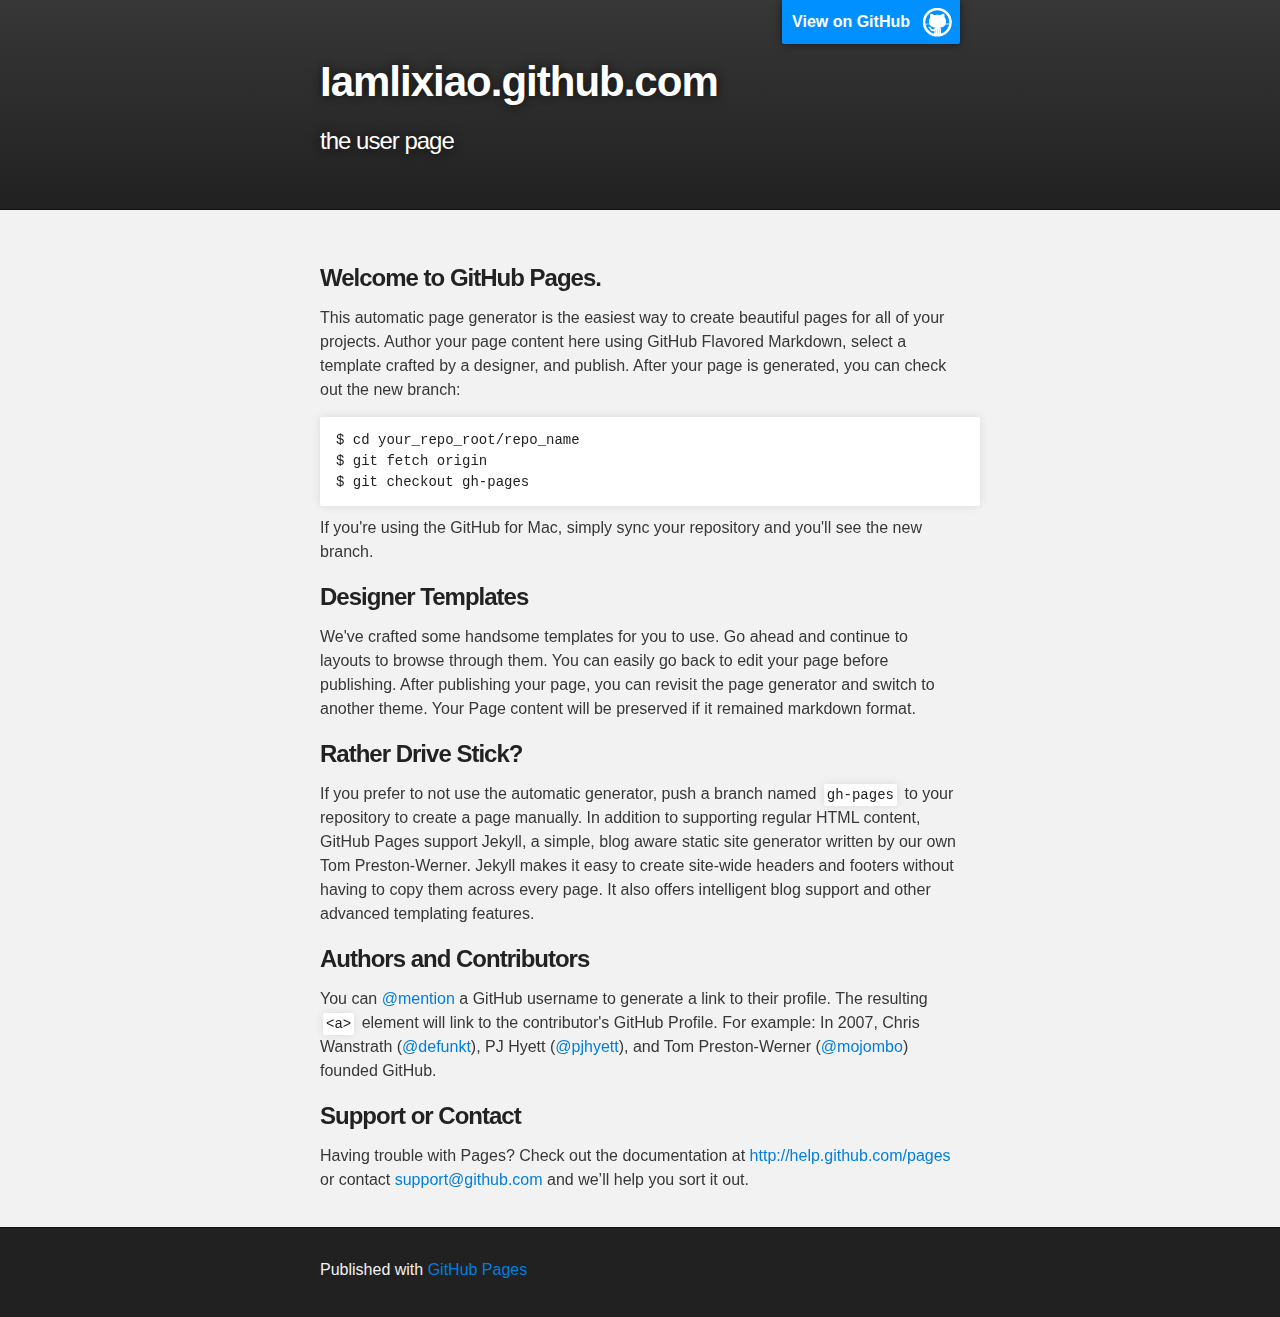
==== index.html @ 7a402d65 "Replace master branch with page content via GitHub" ====
<!DOCTYPE html>
<html>

  <head>
    <meta charset='utf-8' />
    <meta http-equiv="X-UA-Compatible" content="chrome=1" />
    <meta name="description" content="Iamlixiao.github.com : the user page" />

    <link rel="stylesheet" type="text/css" media="screen" href="stylesheets/stylesheet.css">

    <title>Iamlixiao.github.com</title>
  </head>

  <body>

    <!-- HEADER -->
    <div id="header_wrap" class="outer">
        <header class="inner">
          <a id="forkme_banner" href="https://github.com/iamlixiao">View on GitHub</a>

          <h1 id="project_title">Iamlixiao.github.com</h1>
          <h2 id="project_tagline">the user page</h2>

        </header>
    </div>

    <!-- MAIN CONTENT -->
    <div id="main_content_wrap" class="outer">
      <section id="main_content" class="inner">
        <h3>Welcome to GitHub Pages.</h3>

<p>This automatic page generator is the easiest way to create beautiful pages for all of your projects. Author your page content here using GitHub Flavored Markdown, select a template crafted by a designer, and publish. After your page is generated, you can check out the new branch:</p>

<pre><code>$ cd your_repo_root/repo_name
$ git fetch origin
$ git checkout gh-pages
</code></pre>

<p>If you're using the GitHub for Mac, simply sync your repository and you'll see the new branch.</p>

<h3>Designer Templates</h3>

<p>We've crafted some handsome templates for you to use. Go ahead and continue to layouts to browse through them. You can easily go back to edit your page before publishing. After publishing your page, you can revisit the page generator and switch to another theme. Your Page content will be preserved if it remained markdown format.</p>

<h3>Rather Drive Stick?</h3>

<p>If you prefer to not use the automatic generator, push a branch named <code>gh-pages</code> to your repository to create a page manually. In addition to supporting regular HTML content, GitHub Pages support Jekyll, a simple, blog aware static site generator written by our own Tom Preston-Werner. Jekyll makes it easy to create site-wide headers and footers without having to copy them across every page. It also offers intelligent blog support and other advanced templating features.</p>

<h3>Authors and Contributors</h3>

<p>You can <a href="https://github.com/blog/821" class="user-mention">@mention</a> a GitHub username to generate a link to their profile. The resulting <code>&lt;a&gt;</code> element will link to the contributor's GitHub Profile. For example: In 2007, Chris Wanstrath (<a href="https://github.com/defunkt" class="user-mention">@defunkt</a>), PJ Hyett (<a href="https://github.com/pjhyett" class="user-mention">@pjhyett</a>), and Tom Preston-Werner (<a href="https://github.com/mojombo" class="user-mention">@mojombo</a>) founded GitHub.</p>

<h3>Support or Contact</h3>

<p>Having trouble with Pages? Check out the documentation at <a href="http://help.github.com/pages">http://help.github.com/pages</a> or contact <a href="mailto:support@github.com">support@github.com</a> and we’ll help you sort it out.</p>
      </section>
    </div>

    <!-- FOOTER  -->
    <div id="footer_wrap" class="outer">
      <footer class="inner">
        <p>Published with <a href="http://pages.github.com">GitHub Pages</a></p>
      </footer>
    </div>

    

  </body>
</html>
---- stylesheets/stylesheet.css ----
/*******************************************************************************
Slate Theme for Github Pages
by Jason Costello, @jsncostello
*******************************************************************************/

@import url(pygment_trac.css);

/*******************************************************************************
MeyerWeb Reset
*******************************************************************************/

html, body, div, span, applet, object, iframe,
h1, h2, h3, h4, h5, h6, p, blockquote, pre,
a, abbr, acronym, address, big, cite, code,
del, dfn, em, img, ins, kbd, q, s, samp,
small, strike, strong, sub, sup, tt, var,
b, u, i, center,
dl, dt, dd, ol, ul, li,
fieldset, form, label, legend,
table, caption, tbody, tfoot, thead, tr, th, td,
article, aside, canvas, details, embed,
figure, figcaption, footer, header, hgroup,
menu, nav, output, ruby, section, summary,
time, mark, audio, video {
  margin: 0;
  padding: 0;
  border: 0;
  font: inherit;
  vertical-align: baseline;
}

/* HTML5 display-role reset for older browsers */
article, aside, details, figcaption, figure,
footer, header, hgroup, menu, nav, section {
  display: block;
}

ol, ul {
  list-style: none;
}

blockquote, q {
}

table {
  border-collapse: collapse;
  border-spacing: 0;
}

a:focus {
  outline: none;
}

/*******************************************************************************
Theme Styles
*******************************************************************************/

body {
  box-sizing: border-box;
  color:#373737;
  background: #212121;
  font-size: 16px;
  font-family: 'Myriad Pro', Calibri, Helvetica, Arial, sans-serif;
  line-height: 1.5;
  -webkit-font-smoothing: antialiased;
}

h1, h2, h3, h4, h5, h6 {
  margin: 10px 0;
  font-weight: 700;
  color:#222222;
  font-family: 'Lucida Grande', 'Calibri', Helvetica, Arial, sans-serif;
  letter-spacing: -1px;
}

h1 {
  font-size: 36px;
  font-weight: 700;
}

h2 {
  padding-bottom: 10px;
  font-size: 32px;
  background: url('../images/bg_hr.png') repeat-x bottom;
}

h3 {
  font-size: 24px;
}

h4 {
  font-size: 21px;
}

h5 {
  font-size: 18px;
}

h6 {
  font-size: 16px;
}

p {
  margin: 10px 0 15px 0;
}

footer p {
  color: #f2f2f2;
}

a {
  text-decoration: none;
  color: #007edf;
  text-shadow: none;

  transition: color 0.5s ease;
  transition: text-shadow 0.5s ease;
  -webkit-transition: color 0.5s ease;
  -webkit-transition: text-shadow 0.5s ease;
  -moz-transition: color 0.5s ease;
  -moz-transition: text-shadow 0.5s ease;
  -o-transition: color 0.5s ease;
  -o-transition: text-shadow 0.5s ease;
  -ms-transition: color 0.5s ease;
  -ms-transition: text-shadow 0.5s ease;
}

#main_content a:hover {
  color: #0069ba;
  text-shadow: #0090ff 0px 0px 2px;
}

footer a:hover {
  color: #43adff;
  text-shadow: #0090ff 0px 0px 2px;
}

em {
  font-style: italic;
}

strong {
  font-weight: bold;
}

img {
  position: relative;
  margin: 0 auto;
  max-width: 739px;
  padding: 5px;
  margin: 10px 0 10px 0;
  border: 1px solid #ebebeb;

  box-shadow: 0 0 5px #ebebeb;
  -webkit-box-shadow: 0 0 5px #ebebeb;
  -moz-box-shadow: 0 0 5px #ebebeb;
  -o-box-shadow: 0 0 5px #ebebeb;
  -ms-box-shadow: 0 0 5px #ebebeb;
}

pre, code {
  width: 100%;
  color: #222;
  background-color: #fff;

  font-family: Monaco, "Bitstream Vera Sans Mono", "Lucida Console", Terminal, monospace;
  font-size: 14px;

  border-radius: 2px;
  -moz-border-radius: 2px;
  -webkit-border-radius: 2px;



}

pre {
  width: 100%;
  padding: 10px;
  box-shadow: 0 0 10px rgba(0,0,0,.1);
  overflow: auto;
}

code {
  padding: 3px;
  margin: 0 3px;
  box-shadow: 0 0 10px rgba(0,0,0,.1);
}

pre code {
  display: block;
  box-shadow: none;
}

blockquote {
  color: #666;
  margin-bottom: 20px;
  padding: 0 0 0 20px;
  border-left: 3px solid #bbb;
}

ul, ol, dl {
  margin-bottom: 15px
}

ul li {
  list-style: inside;
  padding-left: 20px;
}

ol li {
  list-style: decimal inside;
  padding-left: 20px;
}

dl dt {
  font-weight: bold;
}

dl dd {
  padding-left: 20px;
  font-style: italic;
}

dl p {
  padding-left: 20px;
  font-style: italic;
}

hr {
  height: 1px;
  margin-bottom: 5px;
  border: none;
  background: url('../images/bg_hr.png') repeat-x center;
}

table {
  border: 1px solid #373737;
  margin-bottom: 20px;
  text-align: left;
 }

th {
  font-family: 'Lucida Grande', 'Helvetica Neue', Helvetica, Arial, sans-serif;
  padding: 10px;
  background: #373737;
  color: #fff;
 }

td {
  padding: 10px;
  border: 1px solid #373737;
 }

form {
  background: #f2f2f2;
  padding: 20px;
}

img {
  width: 100%;
  max-width: 100%;
}

/*******************************************************************************
Full-Width Styles
*******************************************************************************/

.outer {
  width: 100%;
}

.inner {
  position: relative;
  max-width: 640px;
  padding: 20px 10px;
  margin: 0 auto;
}

#forkme_banner {
  display: block;
  position: absolute;
  top:0;
  right: 10px;
  z-index: 10;
  padding: 10px 50px 10px 10px;
  color: #fff;
  background: url('../images/blacktocat.png') #0090ff no-repeat 95% 50%;
  font-weight: 700;
  box-shadow: 0 0 10px rgba(0,0,0,.5);
  border-bottom-left-radius: 2px;
  border-bottom-right-radius: 2px;
}

#header_wrap {
  background: #212121;
  background: -moz-linear-gradient(top, #373737, #212121);
  background: -webkit-linear-gradient(top, #373737, #212121);
  background: -ms-linear-gradient(top, #373737, #212121);
  background: -o-linear-gradient(top, #373737, #212121);
  background: linear-gradient(top, #373737, #212121);
}

#header_wrap .inner {
  padding: 50px 10px 30px 10px;
}

#project_title {
  margin: 0;
  color: #fff;
  font-size: 42px;
  font-weight: 700;
  text-shadow: #111 0px 0px 10px;
}

#project_tagline {
  color: #fff;
  font-size: 24px;
  font-weight: 300;
  background: none;
  text-shadow: #111 0px 0px 10px;
}

#downloads {
  position: absolute;
  width: 210px;
  z-index: 10;
  bottom: -40px;
  right: 0;
  height: 70px;
  background: url('../images/icon_download.png') no-repeat 0% 90%;
}

.zip_download_link {
  display: block;
  float: right;
  width: 90px;
  height:70px;
  text-indent: -5000px;
  overflow: hidden;
  background: url(../images/sprite_download.png) no-repeat bottom left;
}

.tar_download_link {
  display: block;
  float: right;
  width: 90px;
  height:70px;
  text-indent: -5000px;
  overflow: hidden;
  background: url(../images/sprite_download.png) no-repeat bottom right;
  margin-left: 10px;
}

.zip_download_link:hover {
  background: url(../images/sprite_download.png) no-repeat top left;
}

.tar_download_link:hover {
  background: url(../images/sprite_download.png) no-repeat top right;
}

#main_content_wrap {
  background: #f2f2f2;
  border-top: 1px solid #111;
  border-bottom: 1px solid #111;
}

#main_content {
  padding-top: 40px;
}

#footer_wrap {
  background: #212121;
}



/*******************************************************************************
Small Device Styles
*******************************************************************************/

@media screen and (max-width: 480px) {
  body {
    font-size:14px;
  }

  #downloads {
    display: none;
  }

  .inner {
    min-width: 320px;
    max-width: 480px;
  }

  #project_title {
  font-size: 32px;
  }

  h1 {
    font-size: 28px;
  }

  h2 {
    font-size: 24px;
  }

  h3 {
    font-size: 21px;
  }

  h4 {
    font-size: 18px;
  }

  h5 {
    font-size: 14px;
  }

  h6 {
    font-size: 12px;
  }

  code, pre {
    min-width: 320px;
    max-width: 480px;
    font-size: 11px;
  }

}
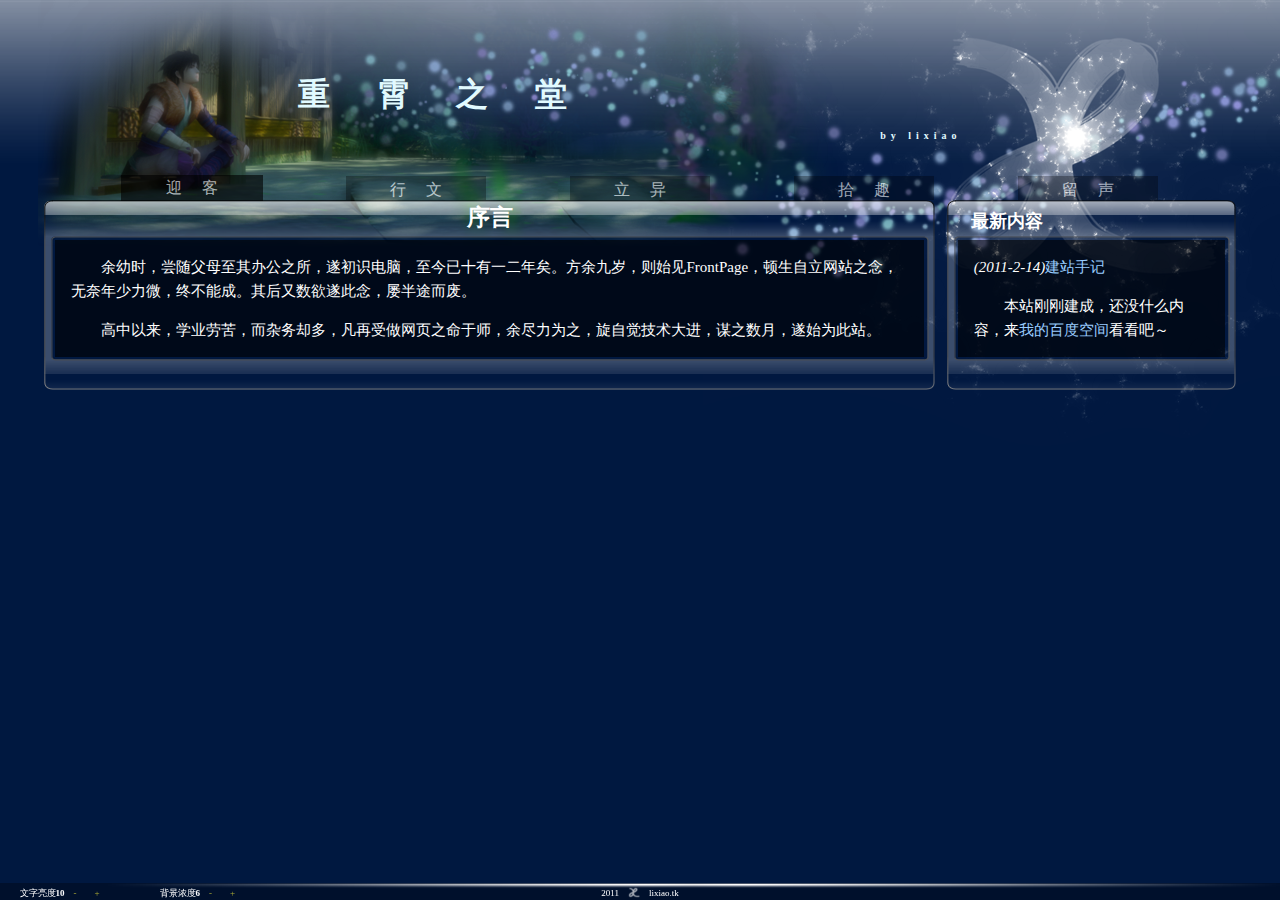
==== commit 84e6b30d: "将i.htm改为index.html以显示主页" ====
--- a/index.html
+++ b/index.html
@@ -1,69 +1,54 @@
-<!DOCTYPE html>
-<html>
-
+﻿<!DOCTYPE html PUBLIC "-//W3C//DTD XHTML 1.0 Transitional//EN" "http://www.w3.org/TR/xhtml1/DTD/xhtml1-transitional.dtd">
+<html xmlns="http://www.w3.org/1999/xhtml">
   <head>
-    <meta charset='utf-8' />
-    <meta http-equiv="X-UA-Compatible" content="chrome=1" />
-    <meta name="description" content="Iamlixiao.github.com : the user page" />
-
-    <link rel="stylesheet" type="text/css" media="screen" href="stylesheets/stylesheet.css">
-
-    <title>Iamlixiao.github.com</title>
+    <title>重霄之堂——迎客</title>
+    <meta http-equiv="Content-Type" content="text/html; charset=utf-8" />
+    <link rel="stylesheet" type="text/css" href="../c/a.css" />
+    <link rel="icon" type="image/png" href="../i/s.png" />
+    <script type="text/javascript" src="../j/a.js"></script>
   </head>
-
-  <body>
-
-    <!-- HEADER -->
-    <div id="header_wrap" class="outer">
-        <header class="inner">
-          <a id="forkme_banner" href="https://github.com/iamlixiao">View on GitHub</a>
-
-          <h1 id="project_title">Iamlixiao.github.com</h1>
-          <h2 id="project_tagline">the user page</h2>
-
-        </header>
+  <body onload="l()">
+    <div id="a">
+      <div id="b">
+	<div id="h">
+	  <div>
+	  重霄之堂
+	  </div>
+	  <span>
+	  by lixiao
+	  </span>
+	  <table id="cm" onmouseover="ib(0,0)" onmouseout="ib(0,1)">
+	    <tr>
+		  <td class="c1"></td><td class="c3"><a href="../yk/i.htm">迎客</a></td>
+		  <td class="c1"></td><td class="c2"><a href="../xw/i.htm" onmouseover="ib(1,0)" onmouseout="ib(1,1)" onclick="this.parentNode.className='c3'">行文</a></td>
+		  <td class="c1"></td><td class="c2"><a href="../ly/i.htm" onmouseover="ib(2,0)" onmouseout="ib(2,1)" onclick="this.parentNode.className='c3'">立异</a></td>
+		  <td class="c1"></td><td class="c2"><a href="../sq/i.htm" onmouseover="ib(3,0)" onmouseout="ib(3,1)" onclick="this.parentNode.className='c3'">拾趣</a></td>
+		  <td class="c1"></td><td class="c2"><a href="../ls/i.htm" onmouseover="ib(4,0)" onmouseout="ib(4,1)" onclick="this.parentNode.className='c3'">留声</a></td>
+		  <td class="c1"></td>
+	    </tr>
+	  </table>
+	</div>
+	<div id="t">
+	  <div style="width:75%;_width:567px;">
+	  <table><tr><td class="g1"><div></div></td><td class="g2"><h2>序言</h2></td><td class="g3"><div></div></td></tr><tr><td class="g4"></td><td class="gs">
+	    <p>　　余幼时，尝随父母至其办公之所，遂初识电脑，至今已十有一二年矣。方余九岁，则始见FrontPage，顿生自立网站之念，无奈年少力微，终不能成。其后又数欲遂此念，屡半途而废。</p>
+	    <p>　　高中以来，学业劳苦，而杂务却多，凡再受做网页之命于师，余尽力为之，旋自觉技术大进，谋之数月，遂始为此站。</p>
+	    </td><td class="g6"></td></tr><tr><td  class="g7"><div></div></td><td  class="g8"></td><td  class="g9"><div></div></td></tr></table>
+	  </div>
+	  <div style="width:25%;position:absolute;right:0px;top:0px;*width:33%;*left:100%;_left:561px;_width:195px;">
+	  <table><tr><td class="g1"><div></div></td><td class="g2"><a onmouseover="bta(1,0)" onmouseout="bta(0,0)">最新内容</a></td><td class="g3"><div></div></td></tr><tr><td class="g4"></td><td class="gs">
+        <p><i>(2011-2-14)</i><a href="../xw/14-C-t-t.htm">建站手记</a></p>
+		  <p>　　本站刚刚建成，还没什么内容，来<a target="_blank" href="http://hi.baidu.com/iamlixiao">我的百度空间</a>看看吧～</p>
+	    </td><td class="g6"></td></tr><tr><td  class="g7"><div></div></td><td  class="g8"></td><td  class="g9"><div></div></td></tr></table>
+	  </div>
+	</div>
+      </div>
     </div>
-
-    <!-- MAIN CONTENT -->
-    <div id="main_content_wrap" class="outer">
-      <section id="main_content" class="inner">
-        <h3>Welcome to GitHub Pages.</h3>
-
-<p>This automatic page generator is the easiest way to create beautiful pages for all of your projects. Author your page content here using GitHub Flavored Markdown, select a template crafted by a designer, and publish. After your page is generated, you can check out the new branch:</p>
-
-<pre><code>$ cd your_repo_root/repo_name
-$ git fetch origin
-$ git checkout gh-pages
-</code></pre>
-
-<p>If you're using the GitHub for Mac, simply sync your repository and you'll see the new branch.</p>
-
-<h3>Designer Templates</h3>
-
-<p>We've crafted some handsome templates for you to use. Go ahead and continue to layouts to browse through them. You can easily go back to edit your page before publishing. After publishing your page, you can revisit the page generator and switch to another theme. Your Page content will be preserved if it remained markdown format.</p>
-
-<h3>Rather Drive Stick?</h3>
-
-<p>If you prefer to not use the automatic generator, push a branch named <code>gh-pages</code> to your repository to create a page manually. In addition to supporting regular HTML content, GitHub Pages support Jekyll, a simple, blog aware static site generator written by our own Tom Preston-Werner. Jekyll makes it easy to create site-wide headers and footers without having to copy them across every page. It also offers intelligent blog support and other advanced templating features.</p>
-
-<h3>Authors and Contributors</h3>
-
-<p>You can <a href="https://github.com/blog/821" class="user-mention">@mention</a> a GitHub username to generate a link to their profile. The resulting <code>&lt;a&gt;</code> element will link to the contributor's GitHub Profile. For example: In 2007, Chris Wanstrath (<a href="https://github.com/defunkt" class="user-mention">@defunkt</a>), PJ Hyett (<a href="https://github.com/pjhyett" class="user-mention">@pjhyett</a>), and Tom Preston-Werner (<a href="https://github.com/mojombo" class="user-mention">@mojombo</a>) founded GitHub.</p>
-
-<h3>Support or Contact</h3>
-
-<p>Having trouble with Pages? Check out the documentation at <a href="http://help.github.com/pages">http://help.github.com/pages</a> or contact <a href="mailto:support@github.com">support@github.com</a> and we’ll help you sort it out.</p>
-      </section>
+    <div id="e">
+      <div style="position: absolute; left: 15px;top:4px;">文字亮度<b>10</b><a onmousedown="tlm(Ls-10)">　-　</a><a onmousedown="tlm(Ls+10)">　+　</a></div>
+      <div style="position: absolute; left: 155px;top:4px;">背景浓度<b>6</b><a onclick="tln(Ln-10)">　-　</a><a onclick="tln(Ln+10)">　+　</a></div>
+      2011　<img alt="重霄之堂" src="../i/s.png"/>　lixiao.tk
     </div>
-
-    <!-- FOOTER  -->
-    <div id="footer_wrap" class="outer">
-      <footer class="inner">
-        <p>Published with <a href="http://pages.github.com">GitHub Pages</a></p>
-      </footer>
-    </div>
-
-    
-
+    <div id="pld" style="">载入中</div>
   </body>
-</html>
+</html>--- a/c/a.css
+++ b/c/a.css
@@ -0,0 +1,182 @@
+body,html
+{
+  background:#001840 url('../i/2.gif') repeat-x;
+  margin:0;
+  cursor:url('../o/a.png') 4 7,url('../o/a.ani'),auto;
+  height:100%;
+  _background:#001840;
+}
+#a
+{
+  min-width:798px;
+  min-height:100%;
+  text-align:center;
+  background:url('../i/0.png') no-repeat top right;
+  padding:0px 3% 0px 3%;
+  position:relative;
+  bottom:0;
+  _background:none;
+}
+#b
+{
+  height:446px;
+  background:url('../i/1.png') no-repeat top left;
+  max-width:1400px;
+  position:relative;
+  _width:756px;
+  _background-image:url('../i/_1.gif');
+}
+#h
+{
+  color: #E1FAFF;overflow:hidden;
+}
+#h div
+{
+  position:absolute;top:73px;left:260px;font: bolder 32px 微软雅黑,黑体; text-align: left; letter-spacing: 47px;
+  _left:70px
+}
+#h span
+{
+  position:absolute; top: 130px; right: 280px; width: auto; height: auto; text-align: right; font:bolder x-small 微软雅黑,黑体; letter-spacing: 5px;
+  _right:80px
+}
+#t
+{
+  position:absolute;top:194px;z-index:0;
+  *left:0;
+  _top:192px;
+}
+#e
+{
+  width:100%;
+  position:fixed;bottom:0;left:0;
+  background:url('../i/e1.png') no-repeat top right;
+  background-color:rgba(0,0,0,0.3);
+  padding:1px 0 0 0;
+  color:#fff;
+  text-align:center;
+  font-size:xx-small;
+  background-color:#34f\9;
+  _position: absolute;
+  _bottom:expression(eval(document.body.scrollBottom)) 
+}
+#e img
+{
+  position:relative;
+  bottom:-2px;
+}
+#e a
+{
+    color:#aa3;
+    cursor:default;
+}
+#e a:hover
+{
+    color:#fff;
+}
+#cm
+{
+  width:100%;
+  position:absolute;
+  z-index:1;
+  top:173px;
+  left:0;
+  opacity:0.6;
+  opacity:1\0;
+  filter:alpha(opacity=60);
+}
+.c1
+{
+  width:auto;
+}
+.c2 a
+{
+  background:rgba(0,0,0,0.5);
+  padding-top:4px;
+  background:#000\9; 
+  filter:alpha(opacity=50);
+}
+.c3
+{
+  background:#000;
+  text-align:center;
+}
+.c2,.c3
+{
+  width:140px;
+}
+.c2 a,.c3 a
+{
+  display:block;
+  width:140px;
+  height:20px;
+  color:#FFF;
+  text-decoration:none;
+  text-align:center;
+  letter-spacing: 20px;
+  text-indent:20px;
+  *text-indent:2px;
+}
+.g1{width:9px;}
+.g1 div{position:relative;left: 3px;top: 3px;height:40px;width:11px;background:url('../i/g1.png') no-repeat;
+_background-image:url('../i/_g1.gif')}
+.g3{width:9px}
+.g3 div{position:relative;right: 3px;top:3px;height:40px;width:11px;background:url('../i/g3.png') no-repeat;
+_background-image:url('../i/_g3.gif');}
+.g7{width:9px}
+.g7 div{position:relative;left: 3px;bottom:3px;height:40px;width:11px;background:url('../i/g7.png') no-repeat;
+_background-image:url('../i/_g7.gif');}
+.g9{width:9px}
+.g9 div{position:relative;right: 3px;bottom:3px;height:40px;width:11px;background:url('../i/g9.png') no-repeat;
+_background-image:url('../i/_g9.gif');}
+.g2{background: url('../i/g2.png') repeat-x 0px 4px;text-align: center;color: #FFF;_color:#003;
+_background-image:url('../i/_g2.gif');}
+.g2 h2{margin: 1px;font:bold 23px/19px 微软雅黑,黑体}
+.g2 h3{margin: 1px;letter-spacing: 2px;font:300 20px/19px 微软雅黑,黑体}
+.g4{background: url('../i/g4.png') repeat-y 4px 0px;
+_background-image:url('../i/_g4.gif');}
+.g6{background: url('../i/g4.png') repeat-y -15px 0px;
+_background-image:url('../i/_g4.gif');}
+.g8{background: url('../i/g2.png') repeat-x 0px -50px;
+_background-image:url('../i/_g2.gif');}
+.gs
+{
+  color:#fff;
+  text-align:left;
+  background:rgba(0,0,0,0.6);
+  background:url('../i/gs60.png')\9;
+  padding:0 16px 0 16px;
+  *padding:16px 0 16px 0;
+  _background:#000;
+  _filter:alpha(opacity=60);
+}
+.gs *{ position:relative;}
+.gs p
+{
+  font:15px simsun;
+  padding:0;
+  line-height:24px;
+}
+.gs p a
+{
+  color:#9cf;
+  text-decoration:none;
+}
+.gs p a:hover
+{
+  color:#cef;
+  text-decoration:none;
+}
+
+.g2 a{font:bold 18px/18px 微软雅黑,黑体;text-align:left;display:block;width:100%;height:100%;padding:7px 0 0 17px;margin-left:-5px}
+#pld
+{
+    color:#fff;
+    font:11px simsun;
+    position:absolute;
+    display:block;
+    top:0;
+    width:40px;
+    height:14px;
+    overflow:hidden;
+}    
